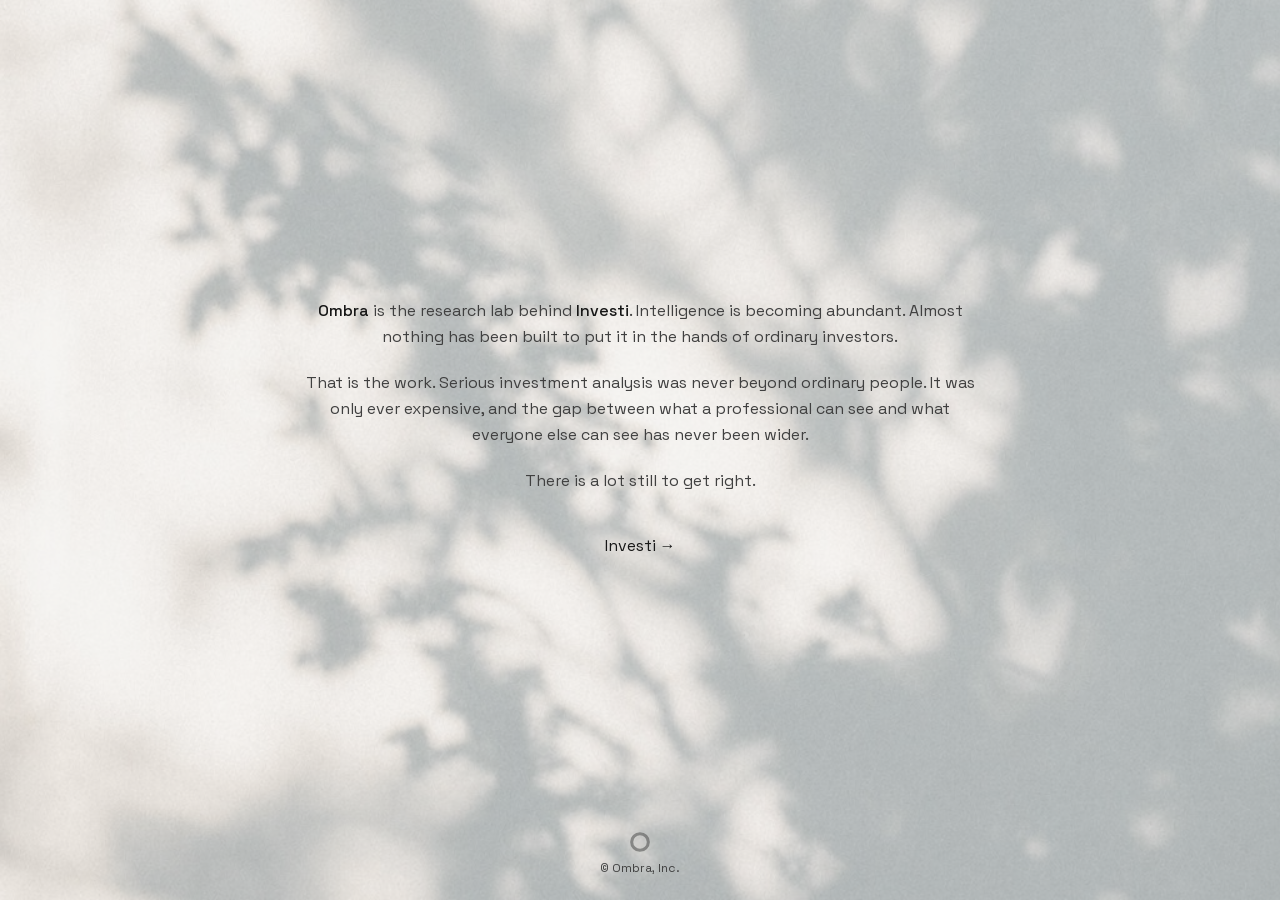
==== index.html @ 9c2417e5 "Ombra, Inc. landing page" ====
<!doctype html>
<html lang="en">
  <head>
    <meta charset="utf-8" />
    <meta name="viewport" content="width=device-width, initial-scale=1" />

    <title>Ombra</title>
    <meta
      name="description"
      content="Ombra is the research lab behind Investi, building the harness that turns frontier intelligence into judgment."
    />
    <link rel="canonical" href="https://ombrainc.com/" />
    <meta name="theme-color" content="#e8e6e1" />

    <meta property="og:type" content="website" />
    <meta property="og:site_name" content="Ombra" />
    <meta property="og:title" content="Ombra, Inc." />
    <meta
      property="og:description"
      content="Ombra is the research lab behind Investi, building the harness that turns frontier intelligence into judgment."
    />
    <meta property="og:url" content="https://ombrainc.com/" />
    <meta property="og:locale" content="en_US" />
    <meta property="og:image" content="https://ombrainc.com/og.jpg" />
    <meta property="og:image:type" content="image/jpeg" />
    <meta property="og:image:width" content="1200" />
    <meta property="og:image:height" content="630" />
    <meta property="og:image:alt" content="Ombra, Inc." />

    <meta name="twitter:card" content="summary_large_image" />
    <meta name="twitter:title" content="Ombra, Inc." />
    <meta
      name="twitter:description"
      content="Ombra is the research lab behind Investi, building the harness that turns frontier intelligence into judgment."
    />
    <meta name="twitter:image" content="https://ombrainc.com/og.jpg" />
    <meta name="twitter:image:alt" content="Ombra, Inc." />

    <link rel="icon" href="/favicon.ico" sizes="32x32" />
    <link rel="icon" href="/icon.svg" type="image/svg+xml" />
    <link rel="apple-touch-icon" href="/apple-touch-icon.png" sizes="180x180" />

    <link
      rel="preload"
      href="/fonts/space-grotesk-latin.woff2"
      as="font"
      type="font/woff2"
      crossorigin
    />
    <link rel="preload" href="/background.jpg" as="image" />
    <link rel="stylesheet" href="/styles.css" />

    <script type="application/ld+json">
      {
        "@context": "https://schema.org",
        "@type": "Organization",
        "name": "Ombra",
        "legalName": "Ombra, Inc.",
        "url": "https://ombrainc.com",
        "logo": "https://ombrainc.com/apple-touch-icon.png",
        "description": "Ombra is the research lab behind Investi, building the harness that turns frontier intelligence into judgment.",
        "subOrganization": {
          "@type": "Organization",
          "name": "Investi",
          "url": "https://tryinvesti.com"
        }
      }
    </script>
  </head>

  <body>
    <div class="backdrop"></div>

    <div class="page">
      <main>
        <h1 class="visually-hidden">Ombra, Inc.</h1>

        <div class="statement">
          <p>
            <strong>Ombra</strong> is the research lab behind
            <strong>Investi</strong>. Intelligence is becoming abundant. Almost
            nothing has been built to put it in the hands of ordinary investors.
          </p>
          <p>
            That is the work. Serious investment analysis was never beyond
            ordinary people. It was only ever expensive, and the gap between what
            a professional can see and what everyone else can see has never been
            wider.
          </p>
          <p>There is a lot still to get right.</p>
        </div>

        <a href="https://tryinvesti.com" target="_blank" rel="noopener noreferrer"
          >Investi →</a
        >
      </main>

      <footer>
        <!-- Matches the ring mark in icon.svg, minus its background plate. -->
        <svg viewBox="0 0 36 36" aria-hidden="true" class="mark">
          <circle
            cx="18"
            cy="18"
            r="15"
            fill="none"
            stroke="currentColor"
            stroke-width="5.5"
          />
        </svg>
        <p>© Ombra, Inc.</p>
      </footer>
    </div>
  </body>
</html>
---- styles.css ----
@font-face {
  font-family: "Space Grotesk";
  font-style: normal;
  font-weight: 300 700;
  font-display: swap;
  src: url("/fonts/space-grotesk-latin.woff2") format("woff2");
}

/* The same four values are baked into icon.svg, favicon.ico,
   apple-touch-icon.png and og.jpg. Change them here and there together. */
:root {
  --canvas: #e8e6e1;
  --wash: rgba(242, 241, 237, 0.6);
  --ink: #171717;
  --ink-soft: #404040;
}

*,
*::before,
*::after {
  box-sizing: border-box;
}

body {
  margin: 0;
  /* Arial is named explicitly because "→" is absent from Space Grotesk's Latin
     subset and falls back per-glyph; this keeps the arrow consistent. */
  font-family: "Space Grotesk", Arial, sans-serif;
  /* Matches the fixed backdrop so overscroll never flashes white. */
  background-color: var(--canvas);
  color: var(--ink-soft);
  -webkit-font-smoothing: antialiased;
  -moz-osx-font-smoothing: grayscale;
}

.backdrop {
  position: fixed;
  inset: 0;
  z-index: -1;
  background-color: var(--canvas);
  background-image: url("/background.jpg");
  background-size: cover;
  background-position: center;
}

/* A solid child rather than a gradient on .backdrop: Chrome dithers gradients,
   which adds noise across the whole viewport. */
.backdrop::after {
  content: "";
  position: absolute;
  inset: 0;
  background-color: var(--wash);
}

.page {
  display: flex;
  flex-direction: column;
  align-items: center;
  min-height: 100dvh;
  padding: 1.5rem;
}

main {
  display: flex;
  flex-direction: column;
  align-items: center;
  gap: 2.5rem;
  margin: auto 0;
  max-width: 42rem;
  text-align: center;
}

.statement {
  display: flex;
  flex-direction: column;
  gap: 1.25rem;
}

.statement p {
  margin: 0;
  font-size: 0.875rem;
  line-height: 1.625;
}

.statement strong {
  font-weight: 500;
  color: var(--ink);
}

main a {
  font-size: 0.875rem;
  line-height: 1.25rem;
  color: var(--ink);
  text-decoration: none;
}

main a:hover {
  text-decoration: underline;
}

footer {
  display: flex;
  flex-direction: column;
  align-items: center;
  gap: 0.5rem;
}

footer p {
  margin: 0;
  font-size: 0.75rem;
  line-height: 1rem;
}

.mark {
  width: 1.25rem;
  height: 1.25rem;
  opacity: 0.5;
}

.visually-hidden {
  position: absolute;
  width: 1px;
  height: 1px;
  margin: -1px;
  padding: 0;
  overflow: hidden;
  clip-path: inset(50%);
  white-space: nowrap;
  border-width: 0;
}

@media (min-width: 640px) {
  .statement p {
    font-size: 1rem;
  }

  main a {
    font-size: 1rem;
    line-height: 1.5rem;
  }
}
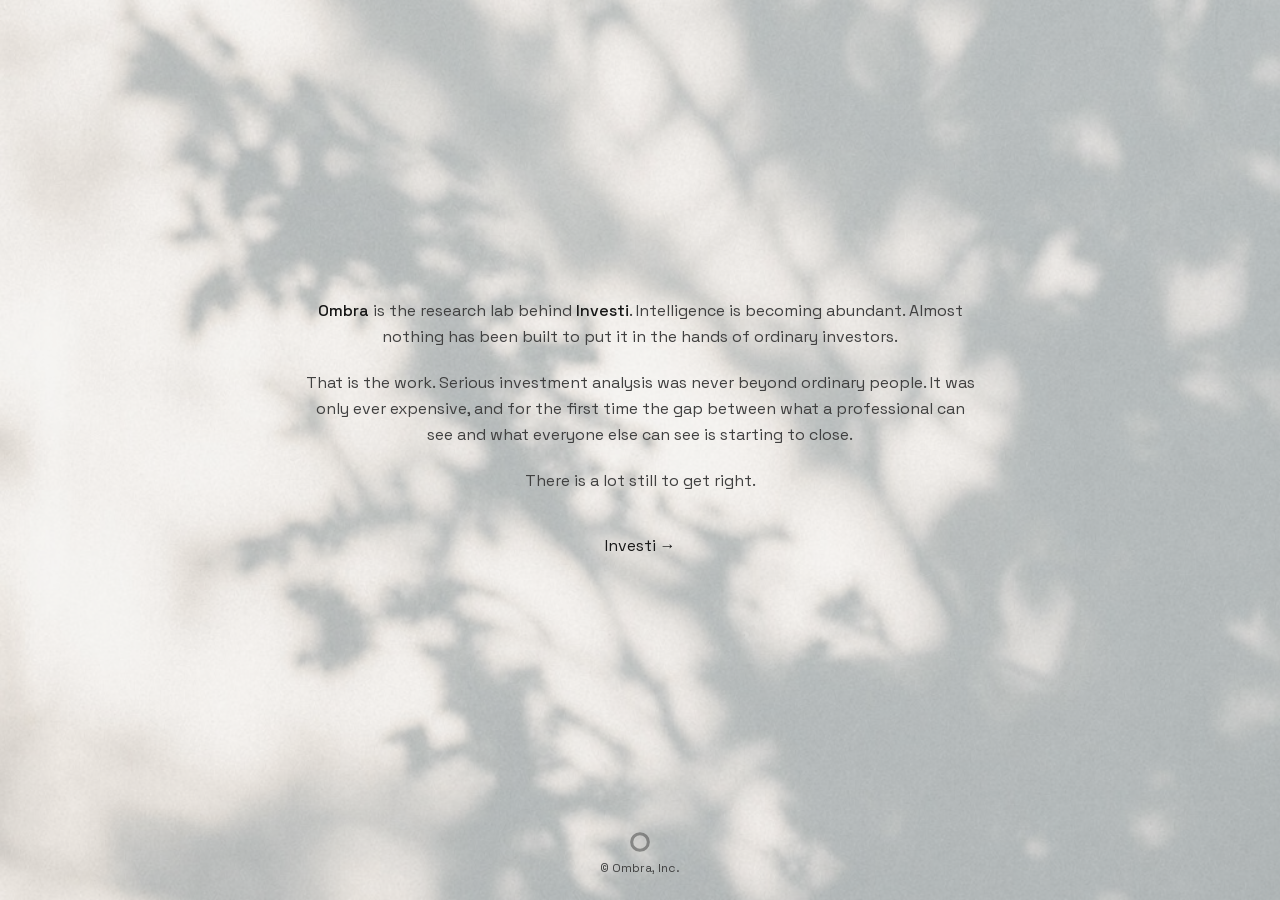
==== commit 77693bde: "Update meta descriptions and content on index.html to better reflect Ombra's mission of providing ac" ====
--- a/index.html
+++ b/index.html
@@ -7,7 +7,7 @@
     <title>Ombra</title>
     <meta
       name="description"
-      content="Ombra is the research lab behind Investi, building the harness that turns frontier intelligence into judgment."
+      content="Ombra is the research lab behind Investi, building tools that put serious investment analysis in the hands of ordinary investors."
     />
     <link rel="canonical" href="https://ombrainc.com/" />
     <meta name="theme-color" content="#e8e6e1" />
@@ -17,7 +17,7 @@
     <meta property="og:title" content="Ombra, Inc." />
     <meta
       property="og:description"
-      content="Ombra is the research lab behind Investi, building the harness that turns frontier intelligence into judgment."
+      content="Ombra is the research lab behind Investi, building tools that put serious investment analysis in the hands of ordinary investors."
     />
     <meta property="og:url" content="https://ombrainc.com/" />
     <meta property="og:locale" content="en_US" />
@@ -31,7 +31,7 @@
     <meta name="twitter:title" content="Ombra, Inc." />
     <meta
       name="twitter:description"
-      content="Ombra is the research lab behind Investi, building the harness that turns frontier intelligence into judgment."
+      content="Ombra is the research lab behind Investi, building tools that put serious investment analysis in the hands of ordinary investors."
     />
     <meta name="twitter:image" content="https://ombrainc.com/og.jpg" />
     <meta name="twitter:image:alt" content="Ombra, Inc." />
@@ -58,7 +58,7 @@
         "legalName": "Ombra, Inc.",
         "url": "https://ombrainc.com",
         "logo": "https://ombrainc.com/apple-touch-icon.png",
-        "description": "Ombra is the research lab behind Investi, building the harness that turns frontier intelligence into judgment.",
+        "description": "Ombra is the research lab behind Investi, building tools that put serious investment analysis in the hands of ordinary investors.",
         "subOrganization": {
           "@type": "Organization",
           "name": "Investi",
@@ -83,9 +83,9 @@
           </p>
           <p>
             That is the work. Serious investment analysis was never beyond
-            ordinary people. It was only ever expensive, and the gap between what
-            a professional can see and what everyone else can see has never been
-            wider.
+            ordinary people. It was only ever expensive, and for the first time
+            the gap between what a professional can see and what everyone else
+            can see is starting to close.
           </p>
           <p>There is a lot still to get right.</p>
         </div>
